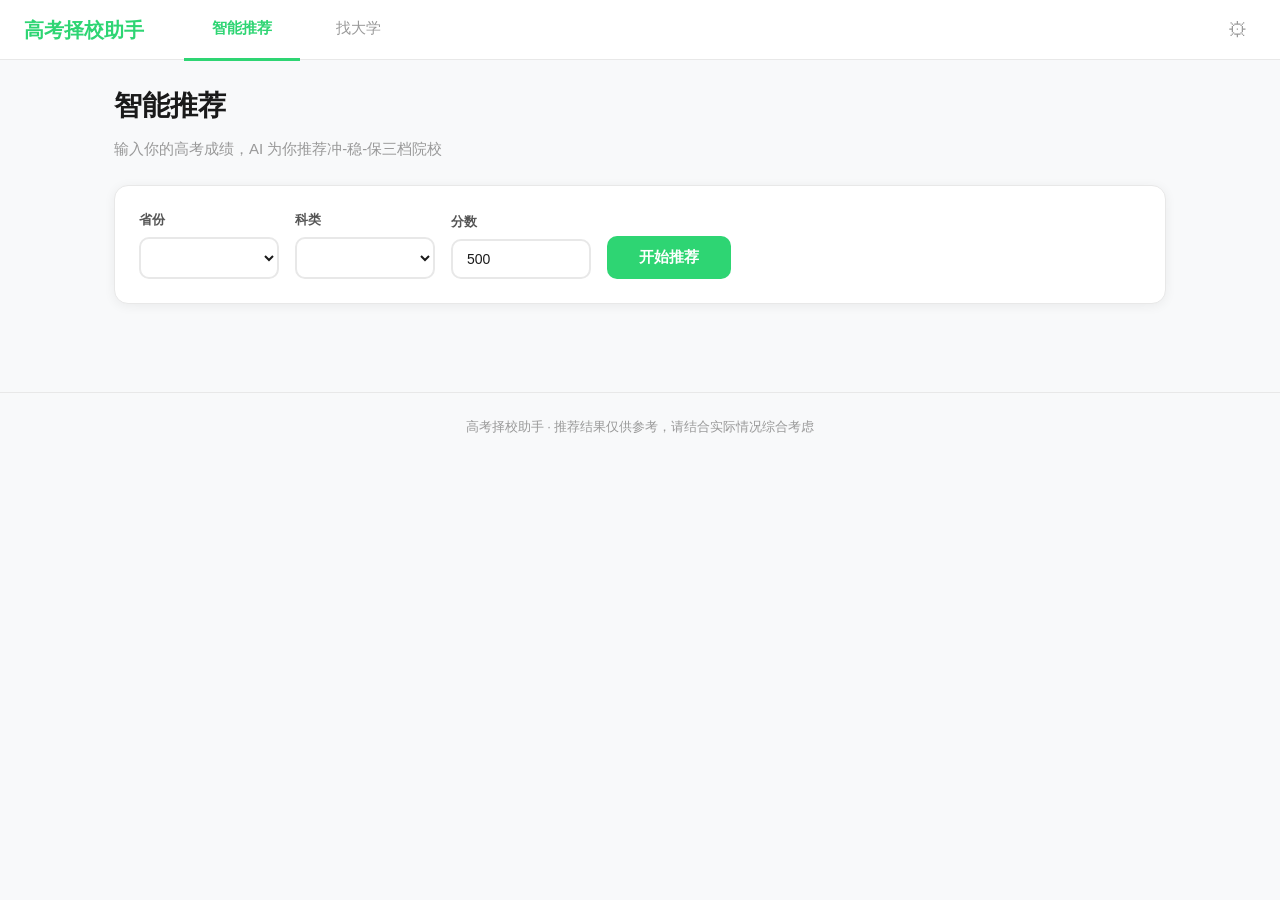
==== templates/index.html @ 6d51ab58 "init: 高考择校助手 v3.0 - FastAPI Web应用" ====
<!DOCTYPE html>
<html lang="zh-CN">
<head>
    <meta charset="UTF-8">
    <meta name="viewport" content="width=device-width, initial-scale=1.0">
    <title>高考择校助手</title>
    <link rel="stylesheet" href="/static/css/style.css">
</head>
<body>
    <nav class="navbar">
        <div class="nav-brand">高考择校助手</div>
        <div class="nav-tabs">
            <a href="#/recommend" class="nav-tab active" data-page="recommend">智能推荐</a>
            <a href="#/search" class="nav-tab" data-page="search">找大学</a>
        </div>
        <div class="nav-actions">
            <button class="btn-settings" id="btnSettings" title="设置">⚙</button>
        </div>
    </nav>

    <main class="container">
        <!-- 智能推荐页面 -->
        <section id="page-recommend" class="page active">
            <div class="page-header">
                <h1>智能推荐</h1>
                <p class="subtitle">输入你的高考成绩，AI 为你推荐冲-稳-保三档院校</p>
            </div>

            <div class="input-card">
                <div class="input-row">
                    <div class="input-group">
                        <label>省份</label>
                        <select id="recProvince"></select>
                    </div>
                    <div class="input-group">
                        <label>科类</label>
                        <select id="recSubject"></select>
                    </div>
                    <div class="input-group">
                        <label>分数</label>
                        <input type="number" id="recScore" value="500" min="0" max="750">
                    </div>
                    <button class="btn-primary" id="btnRecommend">开始推荐</button>
                </div>
            </div>

            <div id="recResults" class="results-container"></div>
        </section>

        <!-- 找大学页面 -->
        <section id="page-search" class="page">
            <div class="page-header">
                <h1>找大学</h1>
                <p class="subtitle">搜索你感兴趣的大学，了解真实的校园生活</p>
            </div>

            <div class="input-card">
                <div class="search-row">
                    <input type="text" id="searchName" placeholder="输入大学名称搜索..." class="search-input">
                    <div class="filter-group">
                        <select id="searchProvince">
                            <option value="">全部省份</option>
                        </select>
                        <select id="searchType">
                            <option value="">全部类型</option>
                        </select>
                    </div>
                    <button class="btn-primary" id="btnSearch">搜索</button>
                </div>
            </div>

            <div id="searchResults" class="results-container">
                <p class="result-count" id="resultCount"></p>
                <div id="universityList" class="university-list"></div>
            </div>
        </section>
    </main>

    <!-- 大学详情弹窗 -->
    <div class="modal-overlay" id="detailModal">
        <div class="modal">
            <div class="modal-header">
                <div>
                    <h2 id="modalName"></h2>
                    <p id="modalInfo"></p>
                </div>
                <div class="modal-actions">
                    <button class="btn-fav" id="btnFav">收藏</button>
                    <button class="btn-close" id="btnClose">&times;</button>
                </div>
            </div>

            <div class="modal-body">
                <!-- 基本信息 -->
                <div class="section-card">
                    <h3>基本信息</h3>
                    <div id="basicInfo" class="info-grid"></div>
                </div>

                <!-- 校园生活 AI -->
                <div class="section-card">
                    <h3>校园生活 · AI 智能分析</h3>
                    <div id="campusInfo" class="ai-content">
                        <div class="loading-spinner" id="campusLoading">
                            <div class="spinner"></div>
                            <span>正在分析校园生活信息...</span>
                        </div>
                        <div id="campusText" class="ai-text" style="display:none"></div>
                    </div>
                </div>

                <!-- 录取数据 -->
                <div class="section-card">
                    <h3>录取数据</h3>
                    <div id="scoreTable"></div>
                </div>
            </div>
        </div>
    </div>

    <!-- 设置弹窗 -->
    <div class="modal-overlay" id="settingsModal">
        <div class="modal modal-sm">
            <div class="modal-header">
                <h2>设置</h2>
                <button class="btn-close" id="btnCloseSettings">&times;</button>
            </div>
            <div class="modal-body">
                <div class="setting-item">
                    <label>Claude API Key</label>
                    <p class="setting-desc">AI 校园生活分析功能需要 API Key 支持</p>
                    <input type="password" id="apiKeyInput" placeholder="请输入 API Key">
                </div>
                <div id="apiKeyStatus" class="api-status"></div>
                <button class="btn-primary" id="btnSaveKey" style="width:100%;margin-top:12px">保存</button>
            </div>
        </div>
    </div>

    <footer class="footer">
        <p>高考择校助手 · 推荐结果仅供参考，请结合实际情况综合考虑</p>
    </footer>

    <script src="/static/js/app.js"></script>
    <script src="/static/js/recommend.js"></script>
    <script src="/static/js/search.js"></script>
    <script src="/static/js/detail.js"></script>
</body>
</html>
---- static/css/style.css ----
/* ===== 全局变量 ===== */
:root {
    --green: #2ED573;
    --green-hover: #27AE60;
    --green-pressed: #1E8449;
    --green-light: #EAFAF1;
    --green-bg: #F0FFF4;
    --bg: #FFFFFF;
    --bg-light: #F8F9FA;
    --text-primary: #1A1A1A;
    --text-secondary: #555555;
    --text-muted: #999999;
    --border: #E8E8E8;
    --shadow: 0 2px 12px rgba(0, 0, 0, 0.06);
    --shadow-hover: 0 4px 20px rgba(0, 0, 0, 0.1);
    --radius: 14px;
    --radius-sm: 10px;
}

/* ===== 重置 ===== */
* {
    margin: 0;
    padding: 0;
    box-sizing: border-box;
}

body {
    font-family: "PingFang SC", "Microsoft YaHei", -apple-system, sans-serif;
    background: var(--bg-light);
    color: var(--text-primary);
    line-height: 1.6;
    min-height: 100vh;
}

/* ===== 导航栏 ===== */
.navbar {
    background: var(--bg);
    border-bottom: 1px solid var(--border);
    padding: 0 24px;
    display: flex;
    align-items: center;
    height: 60px;
    position: sticky;
    top: 0;
    z-index: 100;
}

.nav-brand {
    font-size: 20px;
    font-weight: bold;
    color: var(--green);
    margin-right: 40px;
    white-space: nowrap;
}

.nav-tabs {
    display: flex;
    gap: 8px;
    flex: 1;
}

.nav-tab {
    text-decoration: none;
    color: var(--text-muted);
    padding: 18px 28px;
    font-size: 15px;
    border-bottom: 3px solid transparent;
    transition: all 0.2s;
    white-space: nowrap;
}

.nav-tab:hover {
    color: var(--green);
    background: var(--green-light);
}

.nav-tab.active {
    color: var(--green);
    font-weight: bold;
    border-bottom-color: var(--green);
}

.nav-actions {
    display: flex;
    gap: 8px;
}

.btn-settings {
    background: none;
    border: none;
    font-size: 20px;
    cursor: pointer;
    padding: 8px;
    border-radius: 8px;
    color: var(--text-muted);
    transition: all 0.2s;
}

.btn-settings:hover {
    background: var(--green-light);
    color: var(--green);
}

/* ===== 主内容 ===== */
.container {
    max-width: 1100px;
    margin: 0 auto;
    padding: 24px;
}

.page {
    display: none;
}

.page.active {
    display: block;
}

.page-header {
    margin-bottom: 24px;
}

.page-header h1 {
    font-size: 28px;
    font-weight: bold;
    color: var(--text-primary);
    margin-bottom: 8px;
}

.subtitle {
    font-size: 15px;
    color: var(--text-muted);
}

/* ===== 输入卡片 ===== */
.input-card {
    background: var(--bg);
    border: 1px solid var(--border);
    border-radius: var(--radius);
    padding: 24px;
    margin-bottom: 24px;
    box-shadow: var(--shadow);
}

.input-row {
    display: flex;
    gap: 16px;
    align-items: flex-end;
    flex-wrap: wrap;
}

.search-row {
    display: flex;
    gap: 12px;
    align-items: center;
    flex-wrap: wrap;
}

.input-group {
    display: flex;
    flex-direction: column;
    gap: 6px;
}

.input-group label {
    font-size: 13px;
    font-weight: 600;
    color: var(--text-secondary);
}

.input-group select,
.input-group input {
    padding: 10px 14px;
    border: 2px solid var(--border);
    border-radius: var(--radius-sm);
    font-size: 14px;
    background: var(--bg);
    color: var(--text-primary);
    min-width: 140px;
    transition: border-color 0.2s;
}

.input-group select:focus,
.input-group input:focus {
    outline: none;
    border-color: var(--green);
}

.search-input {
    flex: 1;
    min-width: 200px;
    padding: 12px 16px;
    border: 2px solid var(--border);
    border-radius: var(--radius-sm);
    font-size: 14px;
    background: var(--bg);
    transition: border-color 0.2s;
}

.search-input:focus {
    outline: none;
    border-color: var(--green);
}

.filter-group {
    display: flex;
    gap: 10px;
}

.filter-group select {
    padding: 10px 14px;
    border: 2px solid var(--border);
    border-radius: var(--radius-sm);
    font-size: 14px;
    background: var(--bg);
    min-width: 120px;
}

/* ===== 按钮 ===== */
.btn-primary {
    background: var(--green);
    color: white;
    border: none;
    padding: 12px 32px;
    border-radius: var(--radius-sm);
    font-size: 15px;
    font-weight: bold;
    cursor: pointer;
    transition: all 0.2s;
    white-space: nowrap;
}

.btn-primary:hover {
    background: var(--green-hover);
}

.btn-primary:active {
    background: var(--green-pressed);
}

/* ===== 推荐结果 ===== */
.results-container {
    margin-top: 8px;
}

.section-title {
    font-size: 18px;
    font-weight: bold;
    color: var(--text-primary);
    margin: 20px 0 8px;
}

.section-desc {
    font-size: 13px;
    color: var(--text-muted);
    margin-bottom: 12px;
}

/* ===== 大学卡片 ===== */
.uni-card {
    background: var(--bg);
    border: 1px solid var(--border);
    border-radius: var(--radius);
    padding: 18px 20px;
    margin-bottom: 12px;
    cursor: pointer;
    transition: all 0.2s;
    box-shadow: var(--shadow);
    display: flex;
    justify-content: space-between;
    align-items: center;
}

.uni-card:hover {
    border-color: var(--green);
    box-shadow: var(--shadow-hover);
    transform: translateY(-1px);
}

.uni-card-left {
    flex: 1;
}

.uni-name {
    font-size: 17px;
    font-weight: bold;
    color: var(--text-primary);
    margin-bottom: 4px;
}

.uni-info {
    font-size: 13px;
    color: var(--text-muted);
}

.uni-card-right {
    display: flex;
    align-items: center;
    gap: 8px;
}

.uni-tags {
    display: flex;
    gap: 6px;
    flex-wrap: wrap;
}

.uni-tag {
    font-size: 11px;
    color: var(--green);
    background: var(--green-light);
    padding: 4px 12px;
    border-radius: 12px;
    white-space: nowrap;
}

.uni-arrow {
    font-size: 18px;
    color: #CCC;
}

/* 推荐卡片特殊样式 */
.rec-card {
    border-left: 4px solid var(--green);
}

.rec-card.chong { border-left-color: #FF6B6B; }
.rec-card.wen { border-left-color: #FFA94D; }
.rec-card.bao { border-left-color: #51CF66; }

.rec-card .uni-card-left {
    display: flex;
    flex-direction: column;
    gap: 4px;
}

.rec-score {
    font-size: 13px;
    font-weight: 500;
}

.rec-score.positive { color: #51CF66; }
.rec-score.negative { color: #FF6B6B; }

.badge {
    font-size: 11px;
    color: white;
    padding: 4px 14px;
    border-radius: 12px;
    font-weight: bold;
    white-space: nowrap;
}

.badge.chong { background: #FF6B6B; }
.badge.wen { background: #FFA94D; }
.badge.bao { background: #51CF66; }

.result-count {
    font-size: 13px;
    color: var(--text-muted);
    margin-bottom: 16px;
}

.university-list {
    display: flex;
    flex-direction: column;
}

/* ===== 弹窗 ===== */
.modal-overlay {
    display: none;
    position: fixed;
    top: 0;
    left: 0;
    right: 0;
    bottom: 0;
    background: rgba(0, 0, 0, 0.5);
    z-index: 200;
    justify-content: center;
    align-items: flex-start;
    padding: 40px 20px;
    overflow-y: auto;
}

.modal-overlay.active {
    display: flex;
}

.modal {
    background: var(--bg-light);
    border-radius: var(--radius);
    width: 100%;
    max-width: 750px;
    box-shadow: 0 20px 60px rgba(0, 0, 0, 0.2);
    animation: slideUp 0.3s ease;
}

.modal-sm {
    max-width: 450px;
}

@keyframes slideUp {
    from { opacity: 0; transform: translateY(20px); }
    to { opacity: 1; transform: translateY(0); }
}

.modal-header {
    background: var(--bg);
    padding: 24px;
    border-bottom: 1px solid var(--border);
    border-radius: var(--radius) var(--radius) 0 0;
    display: flex;
    justify-content: space-between;
    align-items: flex-start;
}

.modal-header h2 {
    font-size: 24px;
    font-weight: bold;
    color: var(--text-primary);
}

.modal-header p {
    font-size: 14px;
    color: var(--text-muted);
    margin-top: 4px;
}

.modal-actions {
    display: flex;
    gap: 10px;
    align-items: center;
}

.btn-fav {
    background: var(--green);
    color: white;
    border: none;
    padding: 8px 20px;
    border-radius: 8px;
    font-size: 13px;
    font-weight: bold;
    cursor: pointer;
    transition: all 0.2s;
}

.btn-fav:hover { background: var(--green-hover); }
.btn-fav.faved {
    background: var(--green-light);
    color: var(--green);
    border: 1px solid var(--green);
}

.btn-close {
    background: none;
    border: none;
    font-size: 28px;
    color: var(--text-muted);
    cursor: pointer;
    padding: 4px 8px;
    line-height: 1;
    border-radius: 6px;
    transition: all 0.2s;
}

.btn-close:hover {
    background: #F0F0F0;
    color: var(--text-primary);
}

.modal-body {
    padding: 24px;
    display: flex;
    flex-direction: column;
    gap: 16px;
}

/* ===== 板块卡片 ===== */
.section-card {
    background: var(--bg);
    border: 1px solid var(--border);
    border-radius: var(--radius);
    padding: 20px;
    box-shadow: var(--shadow);
}

.section-card h3 {
    font-size: 16px;
    font-weight: bold;
    color: var(--text-primary);
    margin-bottom: 14px;
    padding-bottom: 8px;
    border-bottom: 2px solid var(--green);
}

.info-grid {
    display: grid;
    grid-template-columns: 120px 1fr;
    gap: 10px 16px;
    font-size: 14px;
}

.info-label {
    color: var(--text-muted);
    font-weight: 500;
}

.info-value {
    color: var(--text-primary);
}

.info-value a {
    color: var(--green);
    text-decoration: none;
}

.info-value a:hover {
    text-decoration: underline;
}

/* ===== AI 内容 ===== */
.ai-content {
    min-height: 100px;
}

.loading-spinner {
    display: flex;
    align-items: center;
    justify-content: center;
    gap: 12px;
    padding: 30px;
    color: var(--text-muted);
    font-size: 14px;
}

.spinner {
    width: 24px;
    height: 24px;
    border: 3px solid var(--border);
    border-top-color: var(--green);
    border-radius: 50%;
    animation: spin 0.8s linear infinite;
}

@keyframes spin {
    to { transform: rotate(360deg); }
}

.ai-text {
    font-size: 14px;
    color: var(--text-secondary);
    line-height: 1.8;
    white-space: pre-wrap;
    background: var(--bg-light);
    padding: 16px;
    border-radius: var(--radius-sm);
    border: 1px solid var(--border);
}

/* ===== 表格 ===== */
.score-table {
    width: 100%;
    border-collapse: collapse;
    font-size: 14px;
}

.score-table th {
    background: var(--green-light);
    color: var(--green-hover);
    padding: 12px;
    text-align: left;
    font-weight: bold;
    border-bottom: 2px solid var(--green);
}

.score-table td {
    padding: 10px 12px;
    border-bottom: 1px solid var(--border);
    color: var(--text-secondary);
}

.score-table tr:nth-child(even) {
    background: var(--bg-light);
}

/* ===== 设置 ===== */
.setting-item {
    margin-bottom: 16px;
}

.setting-item label {
    font-size: 14px;
    font-weight: bold;
    color: var(--text-primary);
    display: block;
    margin-bottom: 4px;
}

.setting-desc {
    font-size: 12px;
    color: var(--text-muted);
    margin-bottom: 8px;
}

.setting-item input {
    width: 100%;
    padding: 12px 14px;
    border: 2px solid var(--border);
    border-radius: var(--radius-sm);
    font-size: 14px;
}

.setting-item input:focus {
    outline: none;
    border-color: var(--green);
}

.api-status {
    font-size: 13px;
    padding: 8px;
    border-radius: 8px;
    text-align: center;
}

.api-status.success {
    background: var(--green-light);
    color: var(--green-hover);
}

.api-status.error {
    background: #FFF5F5;
    color: #FF6B6B;
}

/* ===== 页脚 ===== */
.footer {
    text-align: center;
    padding: 24px;
    color: var(--text-muted);
    font-size: 13px;
    border-top: 1px solid var(--border);
    margin-top: 40px;
}

/* ===== 响应式 ===== */
@media (max-width: 768px) {
    .navbar {
        padding: 0 16px;
        height: 56px;
    }

    .nav-brand {
        font-size: 17px;
        margin-right: 16px;
    }

    .nav-tab {
        padding: 16px 16px;
        font-size: 14px;
    }

    .container {
        padding: 16px;
    }

    .page-header h1 {
        font-size: 22px;
    }

    .input-row {
        flex-direction: column;
    }

    .input-group {
        width: 100%;
    }

    .input-group select,
    .input-group input {
        width: 100%;
        min-width: auto;
    }

    .search-row {
        flex-direction: column;
    }

    .search-input {
        width: 100%;
    }

    .filter-group {
        width: 100%;
    }

    .filter-group select {
        flex: 1;
    }

    .btn-primary {
        width: 100%;
    }

    .modal {
        margin: 10px;
    }

    .modal-overlay {
        padding: 10px;
    }

    .modal-header {
        padding: 16px;
    }

    .modal-header h2 {
        font-size: 20px;
    }

    .modal-body {
        padding: 16px;
    }

    .info-grid {
        grid-template-columns: 1fr;
    }

    .uni-card {
        flex-direction: column;
        align-items: flex-start;
    }

    .uni-card-right {
        margin-top: 8px;
        width: 100%;
        justify-content: space-between;
    }
}
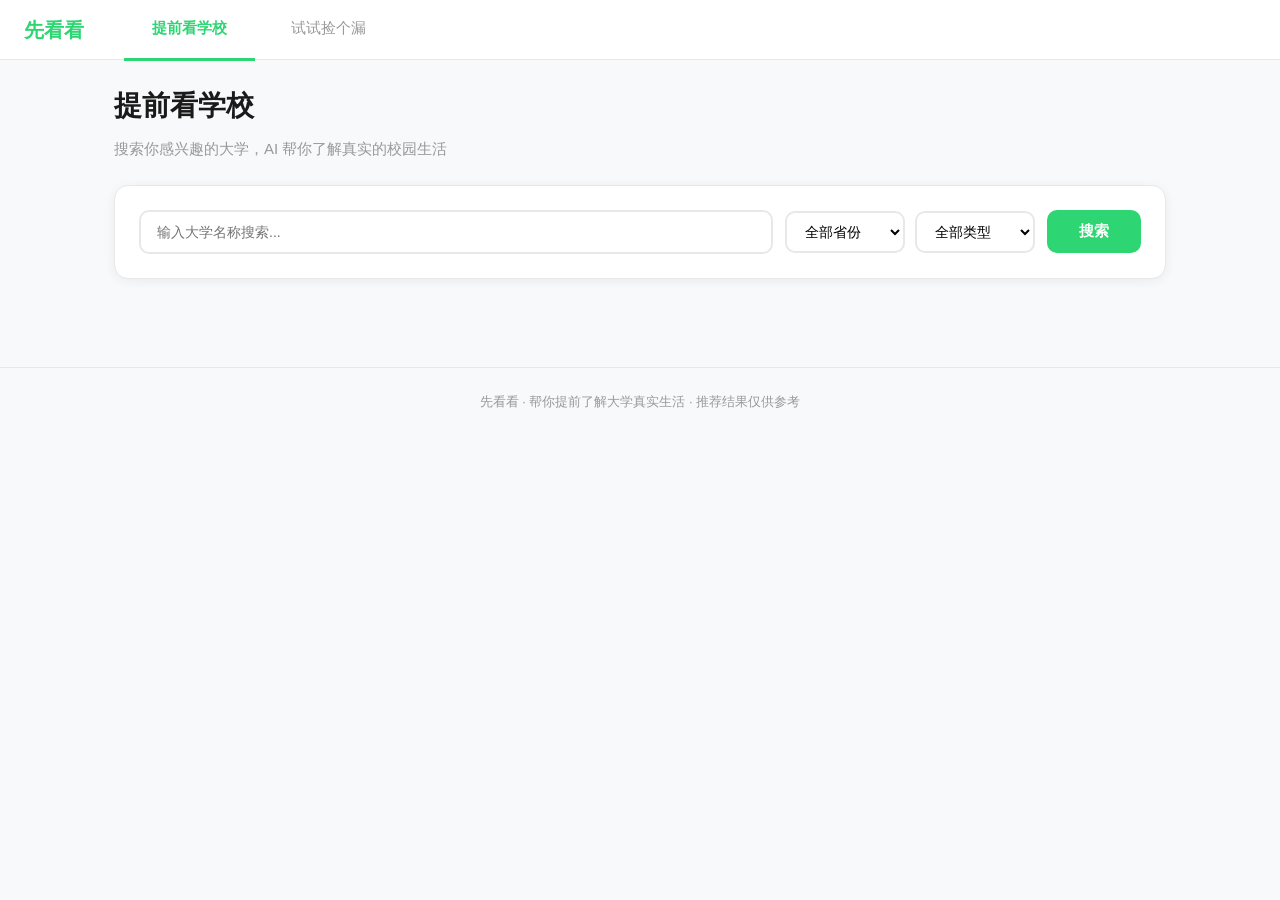
==== commit 3ec154a6: "feat: 改名'先看看'，重构为'提前看学校'和'试试捡个漏'两个页面" ====
--- a/templates/index.html
+++ b/templates/index.html
@@ -3,55 +3,24 @@
 <head>
     <meta charset="UTF-8">
     <meta name="viewport" content="width=device-width, initial-scale=1.0">
-    <title>高考择校助手</title>
+    <title>先看看 - 高考择校助手</title>
     <link rel="stylesheet" href="/static/css/style.css">
 </head>
 <body>
     <nav class="navbar">
-        <div class="nav-brand">高考择校助手</div>
+        <div class="nav-brand">先看看</div>
         <div class="nav-tabs">
-            <a href="#/recommend" class="nav-tab active" data-page="recommend">智能推荐</a>
-            <a href="#/search" class="nav-tab" data-page="search">找大学</a>
-        </div>
-        <div class="nav-actions">
-            <button class="btn-settings" id="btnSettings" title="设置">⚙</button>
+            <a href="#/look" class="nav-tab active" data-page="look">提前看学校</a>
+            <a href="#/bargain" class="nav-tab" data-page="bargain">试试捡个漏</a>
         </div>
     </nav>
 
     <main class="container">
-        <!-- 智能推荐页面 -->
-        <section id="page-recommend" class="page active">
+        <!-- 提前看学校 -->
+        <section id="page-look" class="page active">
             <div class="page-header">
-                <h1>智能推荐</h1>
-                <p class="subtitle">输入你的高考成绩，AI 为你推荐冲-稳-保三档院校</p>
-            </div>
-
-            <div class="input-card">
-                <div class="input-row">
-                    <div class="input-group">
-                        <label>省份</label>
-                        <select id="recProvince"></select>
-                    </div>
-                    <div class="input-group">
-                        <label>科类</label>
-                        <select id="recSubject"></select>
-                    </div>
-                    <div class="input-group">
-                        <label>分数</label>
-                        <input type="number" id="recScore" value="500" min="0" max="750">
-                    </div>
-                    <button class="btn-primary" id="btnRecommend">开始推荐</button>
-                </div>
-            </div>
-
-            <div id="recResults" class="results-container"></div>
-        </section>
-
-        <!-- 找大学页面 -->
-        <section id="page-search" class="page">
-            <div class="page-header">
-                <h1>找大学</h1>
-                <p class="subtitle">搜索你感兴趣的大学，了解真实的校园生活</p>
+                <h1>提前看学校</h1>
+                <p class="subtitle">搜索你感兴趣的大学，AI 帮你了解真实的校园生活</p>
             </div>
 
             <div class="input-card">
@@ -74,6 +43,34 @@
                 <div id="universityList" class="university-list"></div>
             </div>
         </section>
+
+        <!-- 试试捡个漏 -->
+        <section id="page-bargain" class="page">
+            <div class="page-header">
+                <h1>试试捡个漏</h1>
+                <p class="subtitle">输入你的分数，AI 从历年数据中帮你找出有"捡漏"机会的学校</p>
+            </div>
+
+            <div class="input-card">
+                <div class="input-row">
+                    <div class="input-group">
+                        <label>省份</label>
+                        <select id="bargainProvince"></select>
+                    </div>
+                    <div class="input-group">
+                        <label>科类</label>
+                        <select id="bargainSubject"></select>
+                    </div>
+                    <div class="input-group">
+                        <label>分数</label>
+                        <input type="number" id="bargainScore" value="500" min="0" max="750">
+                    </div>
+                    <button class="btn-primary" id="btnBargain">帮我捡漏</button>
+                </div>
+            </div>
+
+            <div id="bargainResults" class="results-container"></div>
+        </section>
     </main>
 
     <!-- 大学详情弹窗 -->
@@ -85,18 +82,11 @@
                     <p id="modalInfo"></p>
                 </div>
                 <div class="modal-actions">
-                    <button class="btn-fav" id="btnFav">收藏</button>
                     <button class="btn-close" id="btnClose">&times;</button>
                 </div>
             </div>
 
             <div class="modal-body">
-                <!-- 基本信息 -->
-                <div class="section-card">
-                    <h3>基本信息</h3>
-                    <div id="basicInfo" class="info-grid"></div>
-                </div>
-
                 <!-- 校园生活 AI -->
                 <div class="section-card">
                     <h3>校园生活 · AI 智能分析</h3>
@@ -118,32 +108,13 @@
         </div>
     </div>
 
-    <!-- 设置弹窗 -->
-    <div class="modal-overlay" id="settingsModal">
-        <div class="modal modal-sm">
-            <div class="modal-header">
-                <h2>设置</h2>
-                <button class="btn-close" id="btnCloseSettings">&times;</button>
-            </div>
-            <div class="modal-body">
-                <div class="setting-item">
-                    <label>Claude API Key</label>
-                    <p class="setting-desc">AI 校园生活分析功能需要 API Key 支持</p>
-                    <input type="password" id="apiKeyInput" placeholder="请输入 API Key">
-                </div>
-                <div id="apiKeyStatus" class="api-status"></div>
-                <button class="btn-primary" id="btnSaveKey" style="width:100%;margin-top:12px">保存</button>
-            </div>
-        </div>
-    </div>
-
     <footer class="footer">
-        <p>高考择校助手 · 推荐结果仅供参考，请结合实际情况综合考虑</p>
+        <p>先看看 · 帮你提前了解大学真实生活 · 推荐结果仅供参考</p>
     </footer>
 
     <script src="/static/js/app.js"></script>
-    <script src="/static/js/recommend.js"></script>
-    <script src="/static/js/search.js"></script>
+    <script src="/static/js/look.js"></script>
+    <script src="/static/js/bargain.js"></script>
     <script src="/static/js/detail.js"></script>
 </body>
 </html>
